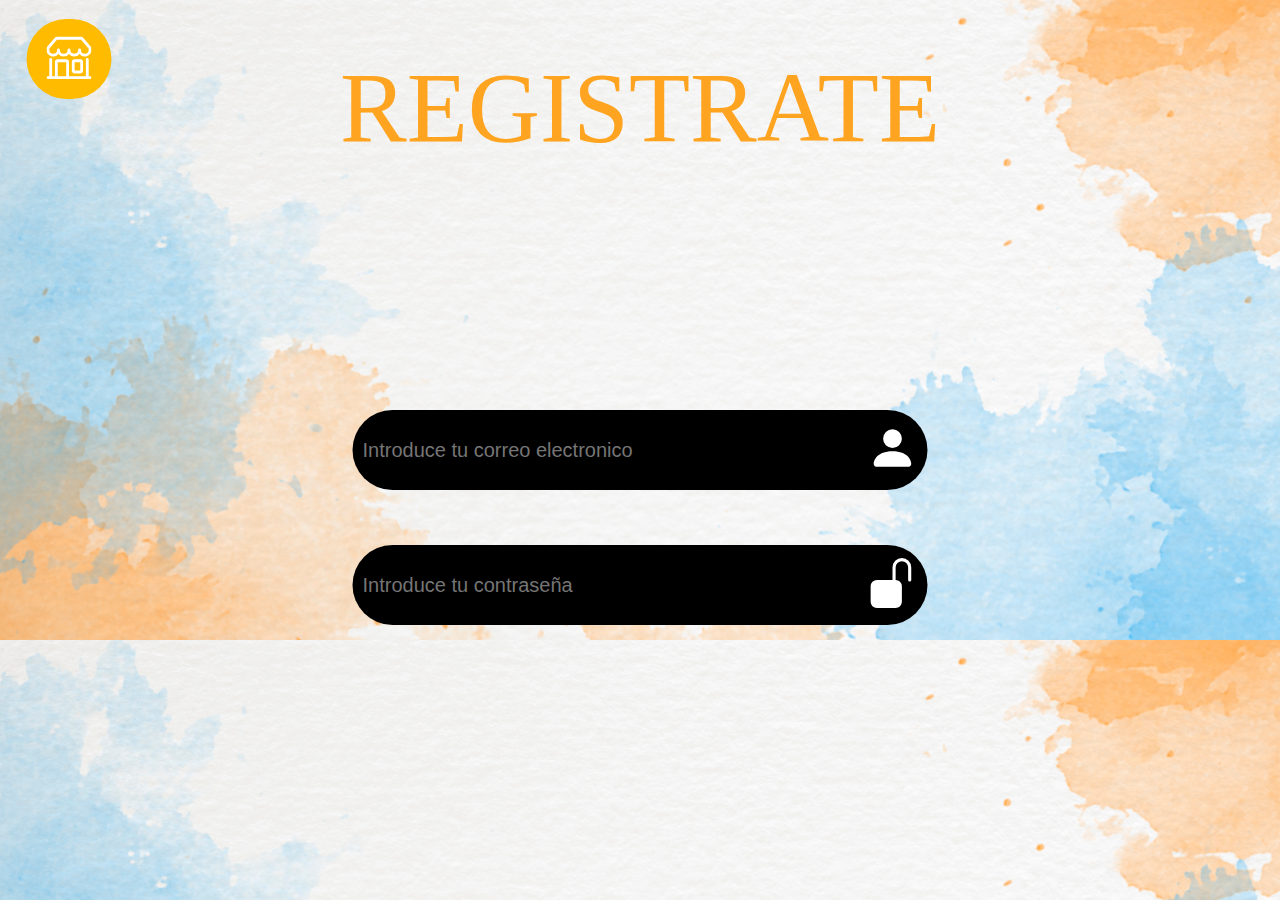
==== STYLE2/Registrarse.html @ 73b4d8b2 "pryecto" ====
<!doctype html>
<html lang="en">
  <head>
    <!-- Required meta tags -->
    <meta charset="utf-8">
    <meta name="viewport" content="width=device-width, initial-scale=1">

    <!-- Bootstrap CSS -->
    <link href="https://cdn.jsdelivr.net/npm/bootstrap@5.1.3/dist/css/bootstrap.min.css" rel="stylesheet" integrity="sha384-1BmE4kWBq78iYhFldvKuhfTAU6auU8tT94WrHftjDbrCEXSU1oBoqyl2QvZ6jIW3" crossorigin="anonymous">
    <link rel="stylesheet" href="estilos.css">
    <title>Registrate</title>
  </head>
  <body>
    <div class="registro">
        <center><p>REGISTRATE</p></center>
    </div>
    <!--registrate-->
    <div class="buscar">
        <input type="email" class="buscar_texto" placeholder="Introduce tu correo electronico" size="40">
        <a href="" class="boton">
          <svg xmlns="http://www.w3.org/2000/svg" style="color: #fff;" width="50" height="50" fill="currentColor" class="bi bi-person-fill" viewBox="0 0 16 16">
            <path d="M3 14s-1 0-1-1 1-4 6-4 6 3 6 4-1 1-1 1H3zm5-6a3 3 0 1 0 0-6 3 3 0 0 0 0 6z"/>
          </svg>
      </div>
      <!--contraseña-->
      <div class="buscar1">
        <input type="password" class="buscar_texto1" placeholder="Introduce tu contraseña" size="40">
        <a href="" class="boton">
          <svg xmlns="http://www.w3.org/2000/svg" style="color: #fff;" width="50" height="50" fill="currentColor" class="bi bi-unlock-fill" viewBox="0 0 16 16">
            <path d="M11 1a2 2 0 0 0-2 2v4a2 2 0 0 1 2 2v5a2 2 0 0 1-2 2H3a2 2 0 0 1-2-2V9a2 2 0 0 1 2-2h5V3a3 3 0 0 1 6 0v4a.5.5 0 0 1-1 0V3a2 2 0 0 0-2-2z"/>
          </svg>
      </div>
      <div class="buscar2">
        <input type="button" class="buscar_texto2" placeholder="" size="40">
        <a href="./index.html" class="boton">
            <svg xmlns="http://www.w3.org/2000/svg" style=color:#ffffff wigth="45" height="45" fill="currentColor" class="bi bi-shop" viewBox="0 0 16 16">
                <path d="M2.97 1.35A1 1 0 0 1 3.73 1h8.54a1 1 0 0 1 .76.35l2.609 3.044A1.5 1.5 0 0 1 16 5.37v.255a2.375 2.375 0 0 1-4.25 1.458A2.371 2.371 0 0 1 9.875 8 2.37 2.37 0 0 1 8 7.083 2.37 2.37 0 0 1 6.125 8a2.37 2.37 0 0 1-1.875-.917A2.375 2.375 0 0 1 0 5.625V5.37a1.5 1.5 0 0 1 .361-.976l2.61-3.045zm1.78 4.275a1.375 1.375 0 0 0 2.75 0 .5.5 0 0 1 1 0 1.375 1.375 0 0 0 2.75 0 .5.5 0 0 1 1 0 1.375 1.375 0 1 0 2.75 0V5.37a.5.5 0 0 0-.12-.325L12.27 2H3.73L1.12 5.045A.5.5 0 0 0 1 5.37v.255a1.375 1.375 0 0 0 2.75 0 .5.5 0 0 1 1 0zM1.5 8.5A.5.5 0 0 1 2 9v6h1v-5a1 1 0 0 1 1-1h3a1 1 0 0 1 1 1v5h6V9a.5.5 0 0 1 1 0v6h.5a.5.5 0 0 1 0 1H.5a.5.5 0 0 1 0-1H1V9a.5.5 0 0 1 .5-.5zM4 15h3v-5H4v5zm5-5a1 1 0 0 1 1-1h2a1 1 0 0 1 1 1v3a1 1 0 0 1-1 1h-2a1 1 0 0 1-1-1v-3zm3 0h-2v3h2v-3z"/>
              </svg>
      </div>

    <!-- Optional JavaScript; choose one of the two! -->

    <!-- Option 1: Bootstrap Bundle with Popper -->
    <script src="https://cdn.jsdelivr.net/npm/bootstrap@5.1.3/dist/js/bootstrap.bundle.min.js" integrity="sha384-ka7Sk0Gln4gmtz2MlQnikT1wXgYsOg+OMhuP+IlRH9sENBO0LRn5q+8nbTov4+1p" crossorigin="anonymous"></script>

    <!-- Option 2: Separate Popper and Bootstrap JS -->
    <!--
    <script src="https://cdn.jsdelivr.net/npm/@popperjs/core@2.10.2/dist/umd/popper.min.js" integrity="sha384-7+zCNj/IqJ95wo16oMtfsKbZ9ccEh31eOz1HGyDuCQ6wgnyJNSYdrPa03rtR1zdB" crossorigin="anonymous"></script>
    <script src="https://cdn.jsdelivr.net/npm/bootstrap@5.1.3/dist/js/bootstrap.min.js" integrity="sha384-QJHtvGhmr9XOIpI6YVutG+2QOK9T+ZnN4kzFN1RtK3zEFEIsxhlmWl5/YESvpZ13" crossorigin="anonymous"></script>
    -->
  </body>
</html>
---- STYLE2/estilos.css ----
*{
    margin: 0;
    padding: 0;
    box-sizing: border-box;
}
body{
    background-size: cover;
    background-image: url(Fondo1.jpg);
}
.registro{
    padding: 50px;
    font-family: cursive;
    font-size: 100px;
    color: #ffa420;
}
.buscar{
    display: flex;
    justify-content: center;
    align-items: center;
    position: absolute;
    left: 50%;
    top: 50%;
    transform: translate(-50%,-50%);
    background: #000;
    padding: 10px;
    height: 80px;
    border-radius: 40px;
    
}
.buscar_texto{
    border: none;
    background: none;
    outline: none;
    color: #fff;
    font-size: 20px;
    float: left;
    line-height: 60px;
    transition: .3s;
}
.buscar:hover{
    color: #ffa420;
    background: #ffa420;
}
.buscar1{
    display: flex;
    justify-content: center;
    align-items: center;
    position: absolute;
    left: 50%;
    top: 65%;
    transform: translate(-50%,-50%);
    background: #000;
    padding: 10px;
    height: 80px;
    border-radius: 40px;
}
.buscar_texto1{
    border: none;
    background: none;
    outline: none;
    color: #fff;
    font-size: 20px;
    float: left;
    line-height: 60px;
    transition: .3s;
}
.buscar1:hover{
    color: #ffa420;
    background: #ffa420;
}
.buscar2{
    display: flex;
    justify-content: center;
    align-items: center;
    position: absolute;
    left: 5%;
    top: 6%;
    transform: translate(-50%,-50%);
    background: rgb(255, 187, 0);
    padding: 10px;
    height: 80px;
    border-radius: 40px;
    font-size: 20px;
    padding: 20px;
    margin: 5px;
}
.buscar_texto2{
    border: none;
    background: none;
    outline: none;
    color: #fff;
    font-size: 20px;
    float: left;
    line-height: 60px;
    transition: .3s;
}
.buscar2:hover{
    color: #ffa420;
    background-color: #ffa420;
}
.buscar3{
    display: flex;
    justify-content: center;
    align-items: center;
    position: absolute;
    left: 50%;
    top: 80%;
    transform: translate(-50%,-50%);
    padding: 10px;
    height: 80px;
    border-radius: 40px;
    font-size: 20px;
    padding: 20px;
    margin: 5px;
}
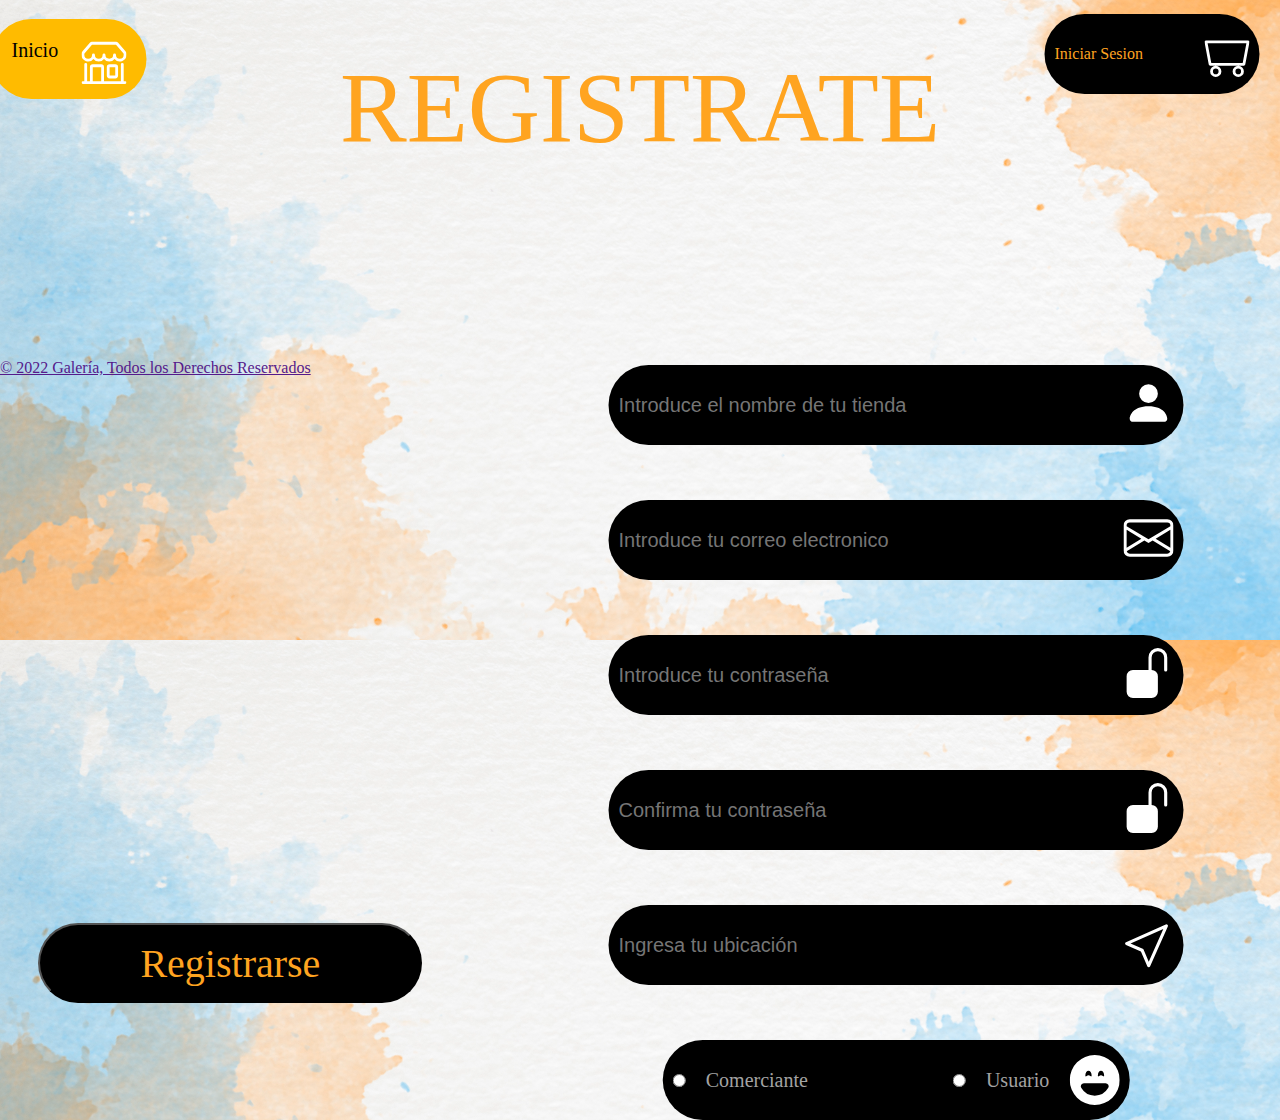
==== commit e8489c1b: "good" ====
--- a/STYLE2/Registrarse.html
+++ b/STYLE2/Registrarse.html
@@ -8,18 +8,34 @@
     <!-- Bootstrap CSS -->
     <link href="https://cdn.jsdelivr.net/npm/bootstrap@5.1.3/dist/css/bootstrap.min.css" rel="stylesheet" integrity="sha384-1BmE4kWBq78iYhFldvKuhfTAU6auU8tT94WrHftjDbrCEXSU1oBoqyl2QvZ6jIW3" crossorigin="anonymous">
     <link rel="stylesheet" href="estilos.css">
+    <link rel="stylesheet" href="https://fonts.googleapis.com/css2?family=Material+Symbols+Outlined:opsz,wght,FILL,GRAD@48,400,0,0" />
     <title>Registrate</title>
   </head>
+  <style>
+    .buscar7{
+      color: aquas;
+    }
+  </style>
   <body>
     <div class="registro">
         <center><p>REGISTRATE</p></center>
     </div>
     <!--registrate-->
+    <div>
+      <img src="https://frontos.outsourcing.com.co:8727/Archivos/Avatar.png" alt="">
+    </div>
+    <div class="buscar5">
+      <input type="email" class="buscar_texto1" placeholder="Introduce el nombre de tu tienda" size="40">
+      <a href="" class="boton">
+        <svg xmlns="http://www.w3.org/2000/svg" style="color: #fff;" width="50" height="50" fill="currentColor" class="bi bi-person-fill" viewBox="0 0 16 16">
+          <path d="M3 14s-1 0-1-1 1-4 6-4 6 3 6 4-1 1-1 1H3zm5-6a3 3 0 1 0 0-6 3 3 0 0 0 0 6z"/>
+        </svg>
+    </div>
     <div class="buscar">
         <input type="email" class="buscar_texto" placeholder="Introduce tu correo electronico" size="40">
         <a href="" class="boton">
           <svg xmlns="http://www.w3.org/2000/svg" style="color: #fff;" width="50" height="50" fill="currentColor" class="bi bi-person-fill" viewBox="0 0 16 16">
-            <path d="M3 14s-1 0-1-1 1-4 6-4 6 3 6 4-1 1-1 1H3zm5-6a3 3 0 1 0 0-6 3 3 0 0 0 0 6z"/>
+            <path d="M0 4a2 2 0 0 1 2-2h12a2 2 0 0 1 2 2v8a2 2 0 0 1-2 2H2a2 2 0 0 1-2-2V4Zm2-1a1 1 0 0 0-1 1v.217l7 4.2 7-4.2V4a1 1 0 0 0-1-1H2Zm13 2.383-4.708 2.825L15 11.105V5.383Zm-.034 6.876-5.64-3.471L8 9.583l-1.326-.795-5.64 3.47A1 1 0 0 0 2 13h12a1 1 0 0 0 .966-.741ZM1 11.105l4.708-2.897L1 5.383v5.722Z"/>
           </svg>
       </div>
       <!--contraseña-->
@@ -32,12 +48,71 @@
       </div>
       <div class="buscar2">
         <input type="button" class="buscar_texto2" placeholder="" size="40">
-        <a href="./index.html" class="boton">
+        <a href="./index.html" class="boton inicio">Inicio</a>
             <svg xmlns="http://www.w3.org/2000/svg" style=color:#ffffff wigth="45" height="45" fill="currentColor" class="bi bi-shop" viewBox="0 0 16 16">
                 <path d="M2.97 1.35A1 1 0 0 1 3.73 1h8.54a1 1 0 0 1 .76.35l2.609 3.044A1.5 1.5 0 0 1 16 5.37v.255a2.375 2.375 0 0 1-4.25 1.458A2.371 2.371 0 0 1 9.875 8 2.37 2.37 0 0 1 8 7.083 2.37 2.37 0 0 1 6.125 8a2.37 2.37 0 0 1-1.875-.917A2.375 2.375 0 0 1 0 5.625V5.37a1.5 1.5 0 0 1 .361-.976l2.61-3.045zm1.78 4.275a1.375 1.375 0 0 0 2.75 0 .5.5 0 0 1 1 0 1.375 1.375 0 0 0 2.75 0 .5.5 0 0 1 1 0 1.375 1.375 0 1 0 2.75 0V5.37a.5.5 0 0 0-.12-.325L12.27 2H3.73L1.12 5.045A.5.5 0 0 0 1 5.37v.255a1.375 1.375 0 0 0 2.75 0 .5.5 0 0 1 1 0zM1.5 8.5A.5.5 0 0 1 2 9v6h1v-5a1 1 0 0 1 1-1h3a1 1 0 0 1 1 1v5h6V9a.5.5 0 0 1 1 0v6h.5a.5.5 0 0 1 0 1H.5a.5.5 0 0 1 0-1H1V9a.5.5 0 0 1 .5-.5zM4 15h3v-5H4v5zm5-5a1 1 0 0 1 1-1h2a1 1 0 0 1 1 1v3a1 1 0 0 1-1 1h-2a1 1 0 0 1-1-1v-3zm3 0h-2v3h2v-3z"/>
               </svg>
       </div>
-
+      <div class="buscar8">
+        <input type="button" class="buscar_texto2" size="40">
+        <a href="./Login.html" class="boton is">Iniciar Sesion</a>
+            <svg xmlns="http://www.w3.org/2000/svg" style=color:#ffffff wigth="45" height="45" fill="currentColor" class="bi bi-shop" viewBox="0 0 16 16">
+                <path d="M4 15a1 1 0 1 1 0-2 1 1 0 0 1 0 2zm0 1a2 2 0 1 0 0-4 2 2 0 0 0 0 4zm8-1a1 1 0 1 1 0-2 1 1 0 0 1 0 2zm0 1a2 2 0 1 0 0-4 2 2 0 0 0 0 4zM.115 3.18A.5.5 0 0 1 .5 3h15a.5.5 0 0 1 .491.592l-1.5 8A.5.5 0 0 1 14 12H2a.5.5 0 0 1-.491-.408l-1.5-8a.5.5 0 0 1 .106-.411zm.987.82 1.313 7h11.17l1.313-7H1.102z"/>
+              </svg>
+      </div>
+      <div class="buscar4">
+        <input type="password" class="buscar_texto2" placeholder="Confirma tu contraseña" size="40">
+        <a href="" class="boton">
+          <svg xmlns="http://www.w3.org/2000/svg" style="color: #fff;" width="50" height="50" fill="currentColor" class="bi bi-unlock-fill" viewBox="0 0 16 16">
+            <path d="M11 1a2 2 0 0 0-2 2v4a2 2 0 0 1 2 2v5a2 2 0 0 1-2 2H3a2 2 0 0 1-2-2V9a2 2 0 0 1 2-2h5V3a3 3 0 0 1 6 0v4a.5.5 0 0 1-1 0V3a2 2 0 0 0-2-2z"/>
+          </svg>
+      </div>
+      <div class="buscar6">
+        <input type="text" class="buscar_texto2" placeholder="Ingresa tu ubicación" size="40">
+        <a href="" class="boton">
+          <svg xmlns="http://www.w3.org/2000/svg" style="color: #fff;" width="50" height="50" fill="currentColor" class="bi bi-unlock-fill" viewBox="0 0 16 16">
+            <path d="M14.082 2.182a.5.5 0 0 1 .103.557L8.528 15.467a.5.5 0 0 1-.917-.007L5.57 10.694.803 8.652a.5.5 0 0 1-.006-.916l12.728-5.657a.5.5 0 0 1 .556.103zM2.25 8.184l3.897 1.67a.5.5 0 0 1 .262.263l1.67 3.897L12.743 3.52 2.25 8.184zss"/>
+          </svg>
+      </div>
+      <div class="buscar7">
+        <input id="comerciante" type="radio" class="buscar_texto2" size="40" name="Opciones" >
+        <label class="comerciante" for="comerciante"><font style="color: rgb(163, 163, 163);">Comerciante</font></label>
+        <input id="usuario" type="radio" class="buscar_texto2" size="400" name="Opciones">
+        <label class="usuario" for="usuario"><font style="color: rgb(163, 163, 163);">Usuario</font></label>
+          <svg xmlns="http://www.w3.org/2000/svg" style="color: #fff;" width="50" height="50" fill="currentColor" class="bi bi-unlock-fill sticker" viewBox="0 0 16 16">
+            <path d="M8 16A8 8 0 1 0 8 0a8 8 0 0 0 0 16zM7 6.5c0 .501-.164.396-.415.235C6.42 6.629 6.218 6.5 6 6.5c-.218 0-.42.13-.585.235C5.164 6.896 5 7 5 6.5 5 5.672 5.448 5 6 5s1 .672 1 1.5zm5.331 3a1 1 0 0 1 0 1A4.998 4.998 0 0 1 8 13a4.998 4.998 0 0 1-4.33-2.5A1 1 0 0 1 4.535 9h6.93a1 1 0 0 1 .866.5zm-1.746-2.765C10.42 6.629 10.218 6.5 10 6.5c-.218 0-.42.13-.585.235C9.164 6.896 9 7 9 6.5c0-.828.448-1.5 1-1.5s1 .672 1 1.5c0 .501-.164.396-.415.235z"/>
+          </svg>
+      </div>
+      <div class="">
+        <button class="rgtr">Registrarse</button>
+      </div>
+      <br>
+      <br>
+      <br>
+      <br>
+      <br>
+      <br>
+      <br>
+        <!--Footer-->
+    <div class="container fijo">
+      <footer class="d-flex flex-wrap justify-content-between align-items-center py-3 my-4 border-top">
+        <p class="col-md-6 mb-0 text-muted">&copy; 2022 Galería, Todos los Derechos Reservados</p>
+    
+        <ul class="nav col-md-6 justify-content-end">
+          <li class="nav-item"><a href="#" class="nav-link px-2 text-muted"><i class="fa-brands fa-facebook"></i></a></li>
+          <li class="nav-item"><a href="#" class="nav-link px-2 text-muted"><i class="fa-brands fa-twitter"></i></a></li>
+          <li class="nav-item"><a href="#" class="nav-link px-2 text-muted"><i class="fa-brands fa-instagram"></i></a></li>
+          <li class="nav-item"><a href="#" class="nav-link px-2 text-muted"><i class="fa-brands fa-whatsapp"></i></a></li>
+          <li class="nav-item"><a href="#" class="nav-link px-2 text-muted"><i class="fa-brands fa-youtube"></i></a></li>
+        </ul>
+      </footer>
+    </div>
+    <!--Fin Footer-->
+    </div>
+    <script src="https://cdn.jsdelivr.net/npm/@popperjs/core@2.10.2/dist/umd/popper.min.js" integrity="sha384-7+zCNj/IqJ95wo16oMtfsKbZ9ccEh31eOz1HGyDuCQ6wgnyJNSYdrPa03rtR1zdB" crossorigin="anonymous"></script>
+    <script src="https://cdn.jsdelivr.net/npm/bootstrap@5.1.3/dist/js/bootstrap.min.js" integrity="sha384-QJHtvGhmr9XOIpI6YVutG+2QOK9T+ZnN4kzFN1RtK3zEFEIsxhlmWl5/YESvpZ13" crossorigin="anonymous"></script>
+    <script src="https://kit.fontawesome.com/cbfdbf26de.js" crossorigin="anonymous"></script>
+    <script src="./Recursos/js/libreria/index.js" type="text/javascript"></script>
     <!-- Optional JavaScript; choose one of the two! -->
 
     <!-- Option 1: Bootstrap Bundle with Popper -->
@@ -48,5 +123,6 @@
     <script src="https://cdn.jsdelivr.net/npm/@popperjs/core@2.10.2/dist/umd/popper.min.js" integrity="sha384-7+zCNj/IqJ95wo16oMtfsKbZ9ccEh31eOz1HGyDuCQ6wgnyJNSYdrPa03rtR1zdB" crossorigin="anonymous"></script>
     <script src="https://cdn.jsdelivr.net/npm/bootstrap@5.1.3/dist/js/bootstrap.min.js" integrity="sha384-QJHtvGhmr9XOIpI6YVutG+2QOK9T+ZnN4kzFN1RtK3zEFEIsxhlmWl5/YESvpZ13" crossorigin="anonymous"></script>
     -->
+    
   </body>
 </html>--- a/STYLE2/estilos.css
+++ b/STYLE2/estilos.css
@@ -18,8 +18,8 @@
     justify-content: center;
     align-items: center;
     position: absolute;
-    left: 50%;
-    top: 50%;
+    left: 70%;
+    top: 60%;
     transform: translate(-50%,-50%);
     background: #000;
     padding: 10px;
@@ -46,8 +46,8 @@
     justify-content: center;
     align-items: center;
     position: absolute;
-    left: 50%;
-    top: 65%;
+    left: 70%;
+    top: 75%;
     transform: translate(-50%,-50%);
     background: #000;
     padding: 10px;
@@ -70,8 +70,6 @@
 }
 .buscar2{
     display: flex;
-    justify-content: center;
-    align-items: center;
     position: absolute;
     left: 5%;
     top: 6%;
@@ -103,9 +101,10 @@
     justify-content: center;
     align-items: center;
     position: absolute;
-    left: 50%;
-    top: 80%;
-    transform: translate(-50%,-50%);
+    left: 70%;
+    top: 90%;
+    transform: translate(-50%,-50%);
+    background: #f7c31a;
     padding: 10px;
     height: 80px;
     border-radius: 40px;
@@ -113,3 +112,116 @@
     padding: 20px;
     margin: 5px;
 }
+.img{
+    width: 50%;
+    height: 50%;
+    top: 50px;
+    left: 50px;
+    right: 50px;
+}
+.buscar4{
+    display: flex;
+    justify-content: center;
+    align-items: center;
+    position: absolute;
+    left: 70%;
+    top: 90%;
+    transform: translate(-50%,-50%);
+    background: #000;
+    padding: 10px;
+    height: 80px;
+    border-radius: 40px;
+}
+.buscar5{
+    display: flex;
+    justify-content: center;
+    align-items: center;
+    position: absolute;
+    left: 70%;
+    top: 45%;
+    transform: translate(-50%,-50%);
+    background: #000;
+    padding: 10px;
+    height: 80px;
+    border-radius: 40px;
+}
+.buscar6{
+    display: flex;
+    justify-content: center;
+    align-items: center;
+    position: absolute;
+    left: 70%;
+    top: 105%;
+    transform: translate(-50%,-50%);
+    background: #000;
+    padding: 10px;
+    height: 80px;
+    border-radius: 40px;
+}
+.buscar7{
+    display: flex;
+    justify-content: center;
+    align-items: center;
+    position: absolute;
+    left: 70%;
+    top: 120%;
+    transform: translate(-50%,-50%);
+    background: #000;
+    padding: 10px;
+    height: 80px;
+    border-radius: 40px;
+    color: #ffa420;
+}
+.comerciante{
+    font-size: 20px;
+    padding-left: 20px;
+    padding-right: 145px;
+}
+.usuario{
+    font-size: 20px;
+    padding-left: 20px;
+    padding-right: 20px;
+}
+.rgtr{
+    display:flex;
+    justify-content: center;
+    align-items: center;
+    position: absolute;
+    left: 18%;
+    top: 107%;
+    transform: translate(-50%,-50%);
+    background: #000;
+    padding: 10px;
+    height: 80px;
+    border-radius: 40px;
+    color: #ffa420; 
+    font-family:cursive;
+    font-size: 40px;
+    width: 30%;
+}
+.buscar8{
+    display: flex;
+    justify-content: center;
+    align-items: center;
+    position: absolute;
+    left: 90%;
+    top: 6%;
+    transform: translate(-50%,-50%);
+    background: #000;
+    padding: 10px;
+    height: 80px;
+    border-radius: 40px;
+    color: #ffa420;
+}
+.is{
+    font-family: cursive;
+    color: #ffa420;
+    text-decoration: none;
+    width: 150px;
+}
+.inicio{
+    font-family: cursive;
+    color: #000000;
+    text-decoration: none;
+    width: 70px;
+}